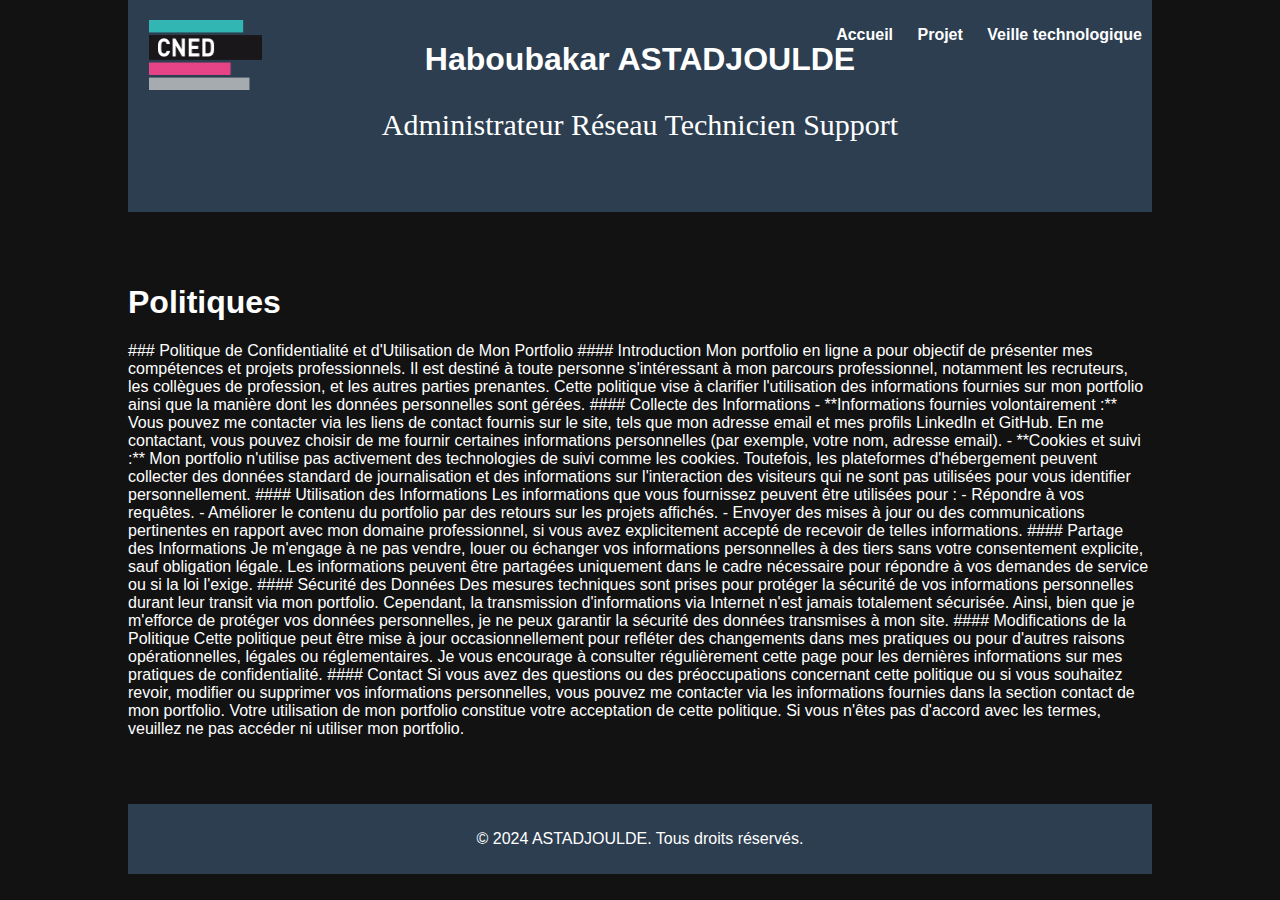
==== politiques.html @ 73dab62f "modif 11" ====
<!DOCTYPE html>
<html lang="fr">
<head>
    <meta charset="UTF-8">
    <meta name="Portfolio" content="width=device-width, initial-scale=1.0">
    <title>Portfolio BTS SIO - Option SISR</title>
    <link rel="stylesheet" href="styles.css">
</head>
<body>
    <div class="container">
        <header>
            <div class="logo-cned">
                <a href="https://www.cned.fr/bts/bts-services-informatiques-aux-organisations-sio" target="_blank"><img src="logo-cned.png" alt="cned logo" title="CNED"></a>
            </div>
            <div class="profile-section">
                <h1>Haboubakar ASTADJOULDE</h1>
                <p id="titreFormation">Administrateur Réseau Technicien Support</p>
            </div>
            <nav>
                <ul>
                    <li class="menu-html"><a href="index.html" title="Accueil">Accueil</a></li>
                    <li class="menu-html"><a href="project.html" title="Projets">Projet</a></li>
                    <li class="menu-html"><a href="veille-techno.html" title="veille technologique">Veille technologique</a></li>
                </ul>
            </nav>
        </header>
        <main>
            <h1>Politiques</h1>
            <p>### Politique de Confidentialité et d'Utilisation de Mon Portfolio

                #### Introduction
                Mon portfolio en ligne a pour objectif de présenter mes compétences et projets professionnels. Il est destiné à toute personne s'intéressant à mon parcours professionnel, notamment les recruteurs, les collègues de profession, et les autres parties prenantes. Cette politique vise à clarifier l'utilisation des informations fournies sur mon portfolio ainsi que la manière dont les données personnelles sont gérées.
                
                #### Collecte des Informations
                - **Informations fournies volontairement :** Vous pouvez me contacter via les liens de contact fournis sur le site, tels que mon adresse email et mes profils LinkedIn et GitHub. En me contactant, vous pouvez choisir de me fournir certaines informations personnelles (par exemple, votre nom, adresse email).
                - **Cookies et suivi :** Mon portfolio n'utilise pas activement des technologies de suivi comme les cookies. Toutefois, les plateformes d'hébergement peuvent collecter des données standard de journalisation et des informations sur l'interaction des visiteurs qui ne sont pas utilisées pour vous identifier personnellement.
                
                #### Utilisation des Informations
                Les informations que vous fournissez peuvent être utilisées pour :
                - Répondre à vos requêtes.
                - Améliorer le contenu du portfolio par des retours sur les projets affichés.
                - Envoyer des mises à jour ou des communications pertinentes en rapport avec mon domaine professionnel, si vous avez explicitement accepté de recevoir de telles informations.
                
                #### Partage des Informations
                Je m'engage à ne pas vendre, louer ou échanger vos informations personnelles à des tiers sans votre consentement explicite, sauf obligation légale. Les informations peuvent être partagées uniquement dans le cadre nécessaire pour répondre à vos demandes de service ou si la loi l'exige.
                
                #### Sécurité des Données
                Des mesures techniques sont prises pour protéger la sécurité de vos informations personnelles durant leur transit via mon portfolio. Cependant, la transmission d'informations via Internet n'est jamais totalement sécurisée. Ainsi, bien que je m'efforce de protéger vos données personnelles, je ne peux garantir la sécurité des données transmises à mon site.
                
                #### Modifications de la Politique
                Cette politique peut être mise à jour occasionnellement pour refléter des changements dans mes pratiques ou pour d'autres raisons opérationnelles, légales ou réglementaires. Je vous encourage à consulter régulièrement cette page pour les dernières informations sur mes pratiques de confidentialité.
                
                #### Contact
                Si vous avez des questions ou des préoccupations concernant cette politique ou si vous souhaitez revoir, modifier ou supprimer vos informations personnelles, vous pouvez me contacter via les informations fournies dans la section contact de mon portfolio.
                
                Votre utilisation de mon portfolio constitue votre acceptation de cette politique. Si vous n'êtes pas d'accord avec les termes, veuillez ne pas accéder ni utiliser mon portfolio.</p>
        </main>
        <footer>
            <p>© 2024 ASTADJOULDE. Tous droits réservés.</p>
        </footer>
    </div>
</body>
</html>
---- styles.css ----
body, html {
    margin: 0;
    padding: 0;
    font-family: 'Arial', sans-serif;
    color: #fff;
    background-color: #121212;
}

.container {
    width: 80%;
    margin: auto;
}

header {
    position: relative;
    text-align: center;
    padding: 20px;
    background-color: #2c3e50;
}

.profile-section {
    padding-bottom: 20px;
}


.profile-pic {
    width: 200px;
    height: 190px;
    border-radius: 15%;
    margin: 20px 0;
    object-fit: cover;
    
}

nav {
    position: absolute;
    top: 0;
    right: 0;
    margin-top: 10px; /* Ajustez selon vos besoins */
}

nav ul {
    list-style: none;
    padding: 0;
}

nav ul li {
    display: inline;
    margin: 0 10px;
    text-decoration: none;
}

nav a {
    text-decoration: none;
    color: #fff;
    font-weight: bold;
}

main {
    padding: 50px 0;
}

section {
    margin-bottom: 30px;
}

.skills-grid {
    display: grid;
    grid-template-columns: repeat(3, 1fr);
    grid-gap: 20px;
}

.skill img {
    width: 100%;
    height: 200px; /* Adjust as needed */
    object-fit: cover;
}

.skill h3 {

    color: #fff;
    background-color: #34495e;
    text-align: center;
    margin: 0;
    padding: 5px 0;
}

footer { 
    text-align: center;
    padding: 10px;
    background-color: #2c3e50;
}

.lien{
    text-decoration: underline;
    color: white;

}

#admin{
    max-width: 1000px;
    margin: 20px auto;
    padding: 20px;
    box-shadow: 0 0 10px rgba(230, 228, 228, 0.1);
}
#cyber{
    max-width: 1000px;
    margin: 20px auto;
    padding: 20px;
    box-shadow: 0 0 10px rgba(230, 228, 228, 0.1);
}#support{
    max-width: 1000px;
    margin: 20px auto;
    padding: 20px;
    box-shadow: 0 0 10px rgba(230, 228, 228, 0.1);
}

.titre{
    
    text-align: auto;/* nouveauté */
    font-size: 50px;
    font-family: bold;
    font-weight: bold;
}

#titreFormation{
    font-size: 30px;
    font-family: bold;

}

.dropdown {
    position: relative;
    display: inline-block;
}

.dropdown-content {
    display: none;
    position: absolute;
    background-color: #2c3e50;
    min-width: 160px;
    box-shadow: 0px 8px 16px 0px rgba(0,0,0,0.2);
    z-index: 1;
}

.dropdown-content a {
    color: white;
    padding: 12px 16px;
    text-decoration: none;
    display: block;
    text-align: left;
}

.dropdown-content a:hover {background-color: #34495e;}

.dropdown:hover .dropdown-content {
    display: block;
}

.dropdown:hover .dropbtn {
    background-color: hsl(210, 29%, 29%);
}



.contact{
    display: flex;
    flex-direction: row;  
    position: relative;
    left: auto;
    top: auto;

}
.logo img{
    width: 60px;
    height: 50px;
}
.logo{
    display: block;
    margin-left: 30px;
    margin-right: 60px;
    
}
.lien-logo{
    display: block;
    margin-left: 29px;
    margin-right: 55px;
}


.logo-cned{
    position: absolute;
    top: 20px;
    left: 15px;
}
.logo-cned img{
    width: 90%;
    height: 70px;
}

.menu-html:hover{
    border-top: 3px solid white;
    background-color: #34495e;
    
}

nav li:hover a {
    padding: 15px 30px 20px 30px;
}
.lien-politique{
    text-decoration: underline;
    color: white;
}



/* Styles de base pour les écrans plus larges (desktops) */
.container {
    width: 80%;
    margin: auto;
}

/* Styles pour tablettes */
@media (max-width: 768px) {
    .container {
        width: 95%;
    }
    .profile-pic {
        width: 150px;
        height: 140px;
    }
    .skills-grid {
        grid-template-columns: repeat(2, 1fr);
    }
}

/* Styles pour téléphones mobiles */
@media (max-width: 480px) {
    .logo-cned img {
        width: 20%; /* Réduit la taille du logo */
        height: auto; /* Maintient le ratio d'aspect */
        position: relative; /* Assure que le logo ne chevauche pas d'autres éléments */
        left: 0; /* Réinitialise les ajustements de positionnement */
        top: 0;
        margin-top: 10px; /* Ajoute un peu d'espace au-dessus du logo */
    }

    header {
        padding-top: 60px; /* Ajoute de l'espace au-dessus du contenu de l'en-tête pour éviter que le logo ne chevauche le menu */
    }

    nav {
        position: relative; /* Change la position pour éviter le chevauchement */
        top: 0;
        right: 0;
        margin-top: 20px; /* Ajuste l'espacement au-dessus du menu */
    }

    nav ul {
        flex-direction: column;
        align-items: center; /* Centre les éléments de la liste */
    }

    nav ul li {
        display: block; /* Affiche chaque élément de la liste sur une nouvelle ligne */
        margin: 5px 0; /* Réduit l'espacement entre les éléments du menu */
    }
}


img, video {
    max-width: auto;
    height: auto;
}
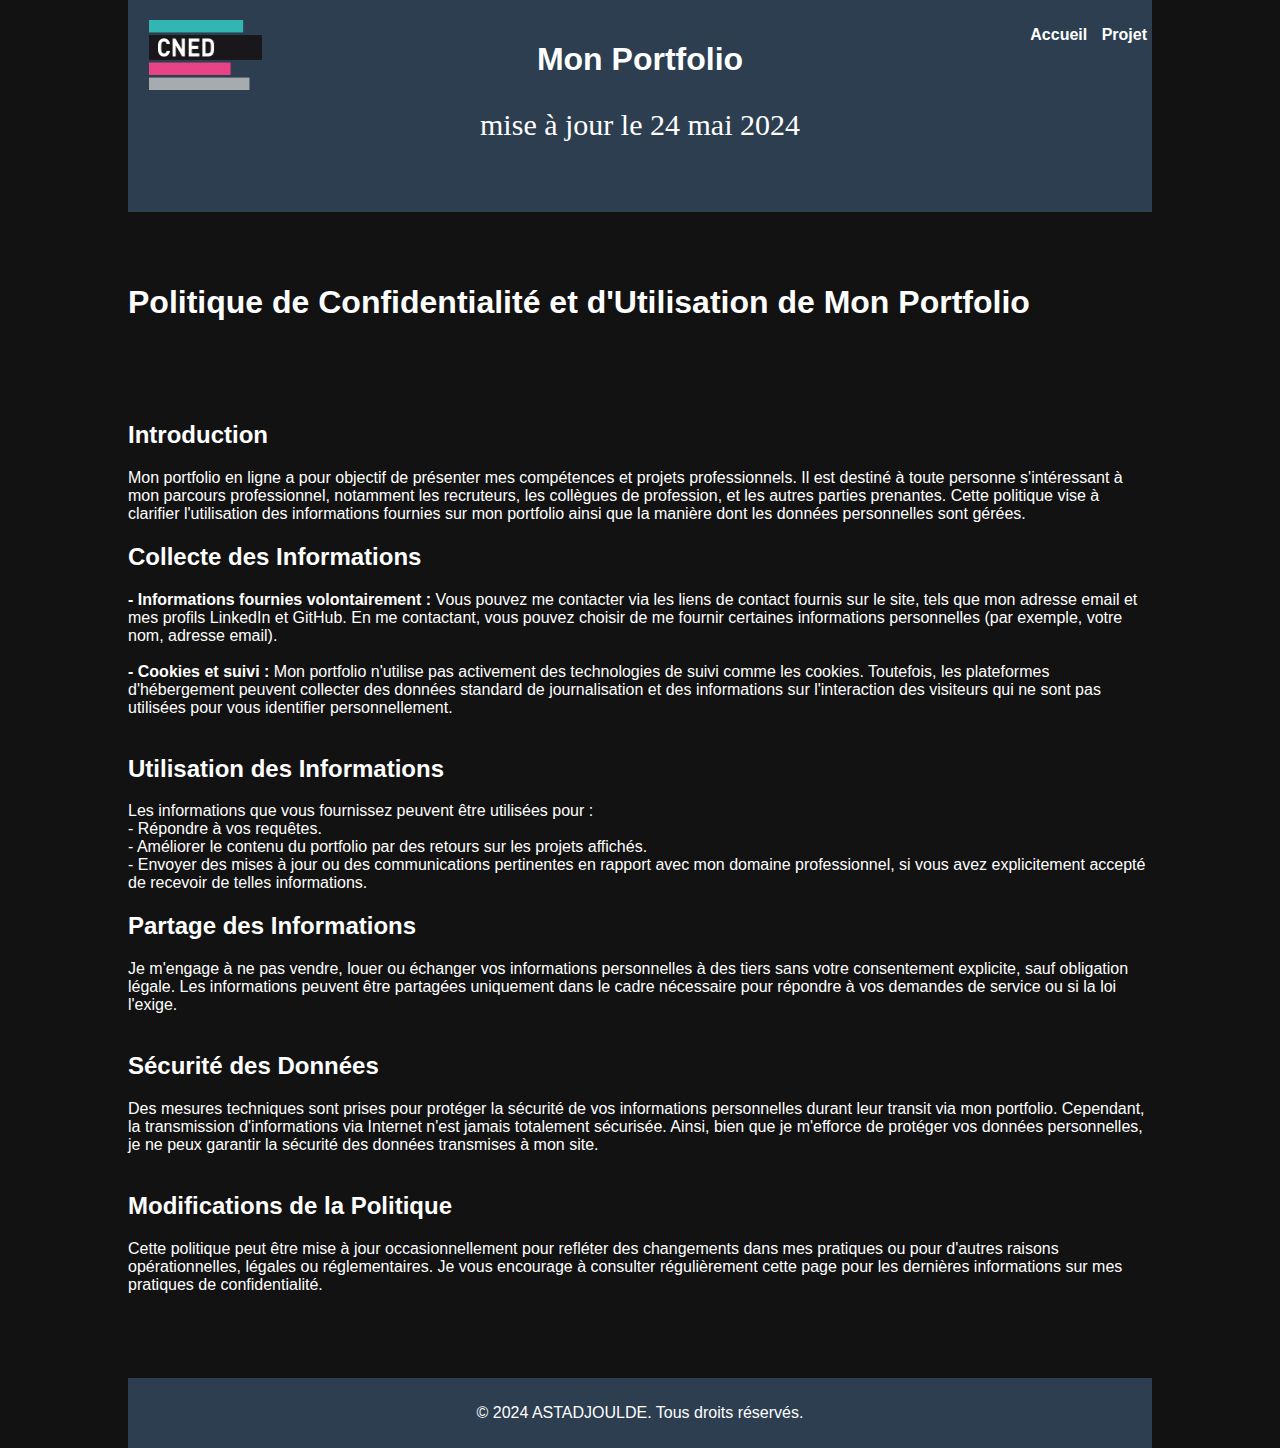
==== commit cedf06d1: "modif 12" ====
--- a/politiques.html
+++ b/politiques.html
@@ -13,47 +13,41 @@
                 <a href="https://www.cned.fr/bts/bts-services-informatiques-aux-organisations-sio" target="_blank"><img src="logo-cned.png" alt="cned logo" title="CNED"></a>
             </div>
             <div class="profile-section">
-                <h1>Haboubakar ASTADJOULDE</h1>
-                <p id="titreFormation">Administrateur Réseau Technicien Support</p>
+                <h1>Mon Portfolio</h1>
+                <p id="titreFormation">mise à jour le 24 mai 2024</p>
             </div>
             <nav>
                 <ul>
                     <li class="menu-html"><a href="index.html" title="Accueil">Accueil</a></li>
                     <li class="menu-html"><a href="project.html" title="Projets">Projet</a></li>
-                    <li class="menu-html"><a href="veille-techno.html" title="veille technologique">Veille technologique</a></li>
                 </ul>
             </nav>
         </header>
         <main>
-            <h1>Politiques</h1>
-            <p>### Politique de Confidentialité et d'Utilisation de Mon Portfolio
-
-                #### Introduction
+            <h1>Politique de Confidentialité et d'Utilisation de Mon Portfolio</h1>
+            <p style="font-size: 100px; line-height: 1.5;text-align:justif;">
+                <h2>Introduction</h2> 
                 Mon portfolio en ligne a pour objectif de présenter mes compétences et projets professionnels. Il est destiné à toute personne s'intéressant à mon parcours professionnel, notamment les recruteurs, les collègues de profession, et les autres parties prenantes. Cette politique vise à clarifier l'utilisation des informations fournies sur mon portfolio ainsi que la manière dont les données personnelles sont gérées.
                 
-                #### Collecte des Informations
-                - **Informations fournies volontairement :** Vous pouvez me contacter via les liens de contact fournis sur le site, tels que mon adresse email et mes profils LinkedIn et GitHub. En me contactant, vous pouvez choisir de me fournir certaines informations personnelles (par exemple, votre nom, adresse email).
-                - **Cookies et suivi :** Mon portfolio n'utilise pas activement des technologies de suivi comme les cookies. Toutefois, les plateformes d'hébergement peuvent collecter des données standard de journalisation et des informations sur l'interaction des visiteurs qui ne sont pas utilisées pour vous identifier personnellement.
+                <h2>Collecte des Informations</h2>
+                <strong>- Informations fournies volontairement :</strong> Vous pouvez me contacter via les liens de contact fournis sur le site, tels que mon adresse email et mes profils LinkedIn et GitHub. En me contactant, vous pouvez choisir de me fournir certaines informations personnelles (par exemple, votre nom, adresse email).<br><br>
+                <strong>- Cookies et suivi :</strong> Mon portfolio n'utilise pas activement des technologies de suivi comme les cookies. Toutefois, les plateformes d'hébergement peuvent collecter des données standard de journalisation et des informations sur l'interaction des visiteurs qui ne sont pas utilisées pour vous identifier personnellement.<br><br>
                 
-                #### Utilisation des Informations
-                Les informations que vous fournissez peuvent être utilisées pour :
-                - Répondre à vos requêtes.
-                - Améliorer le contenu du portfolio par des retours sur les projets affichés.
-                - Envoyer des mises à jour ou des communications pertinentes en rapport avec mon domaine professionnel, si vous avez explicitement accepté de recevoir de telles informations.
+                <h2>Utilisation des Informations</h2>
+                Les informations que vous fournissez peuvent être utilisées pour :<br>
+                - Répondre à vos requêtes.<br>
+                - Améliorer le contenu du portfolio par des retours sur les projets affichés.<br>
+                - Envoyer des mises à jour ou des communications pertinentes en rapport avec mon domaine professionnel, si vous avez explicitement accepté de recevoir de telles informations.<br>
                 
-                #### Partage des Informations
-                Je m'engage à ne pas vendre, louer ou échanger vos informations personnelles à des tiers sans votre consentement explicite, sauf obligation légale. Les informations peuvent être partagées uniquement dans le cadre nécessaire pour répondre à vos demandes de service ou si la loi l'exige.
+                <h2>Partage des Informations</h2>
+                Je m'engage à ne pas vendre, louer ou échanger vos informations personnelles à des tiers sans votre consentement explicite, sauf obligation légale. Les informations peuvent être partagées uniquement dans le cadre nécessaire pour répondre à vos demandes de service ou si la loi l'exige.<br><br>
                 
-                #### Sécurité des Données
-                Des mesures techniques sont prises pour protéger la sécurité de vos informations personnelles durant leur transit via mon portfolio. Cependant, la transmission d'informations via Internet n'est jamais totalement sécurisée. Ainsi, bien que je m'efforce de protéger vos données personnelles, je ne peux garantir la sécurité des données transmises à mon site.
+                <h2>Sécurité des Données</h2>
+                Des mesures techniques sont prises pour protéger la sécurité de vos informations personnelles durant leur transit via mon portfolio. Cependant, la transmission d'informations via Internet n'est jamais totalement sécurisée. Ainsi, bien que je m'efforce de protéger vos données personnelles, je ne peux garantir la sécurité des données transmises à mon site.<br><br>
                 
-                #### Modifications de la Politique
-                Cette politique peut être mise à jour occasionnellement pour refléter des changements dans mes pratiques ou pour d'autres raisons opérationnelles, légales ou réglementaires. Je vous encourage à consulter régulièrement cette page pour les dernières informations sur mes pratiques de confidentialité.
-                
-                #### Contact
-                Si vous avez des questions ou des préoccupations concernant cette politique ou si vous souhaitez revoir, modifier ou supprimer vos informations personnelles, vous pouvez me contacter via les informations fournies dans la section contact de mon portfolio.
-                
-                Votre utilisation de mon portfolio constitue votre acceptation de cette politique. Si vous n'êtes pas d'accord avec les termes, veuillez ne pas accéder ni utiliser mon portfolio.</p>
+                <h2>Modifications de la Politique</h2>
+                Cette politique peut être mise à jour occasionnellement pour refléter des changements dans mes pratiques ou pour d'autres raisons opérationnelles, légales ou réglementaires. Je vous encourage à consulter régulièrement cette page pour les dernières informations sur mes pratiques de confidentialité.<br><br>
+            </p>
         </main>
         <footer>
             <p>© 2024 ASTADJOULDE. Tous droits réservés.</p>
--- a/styles.css
+++ b/styles.css
@@ -46,8 +46,10 @@
 
 nav ul li {
     display: inline;
-    margin: 0 10px;
+    margin: 0 5px;
     text-decoration: none;
+    position: relative;
+    top: 0;
 }
 
 nav a {
@@ -208,7 +210,6 @@
     padding: 15px 30px 20px 30px;
 }
 .lien-politique{
-    text-decoration: underline;
     color: white;
 }
 
